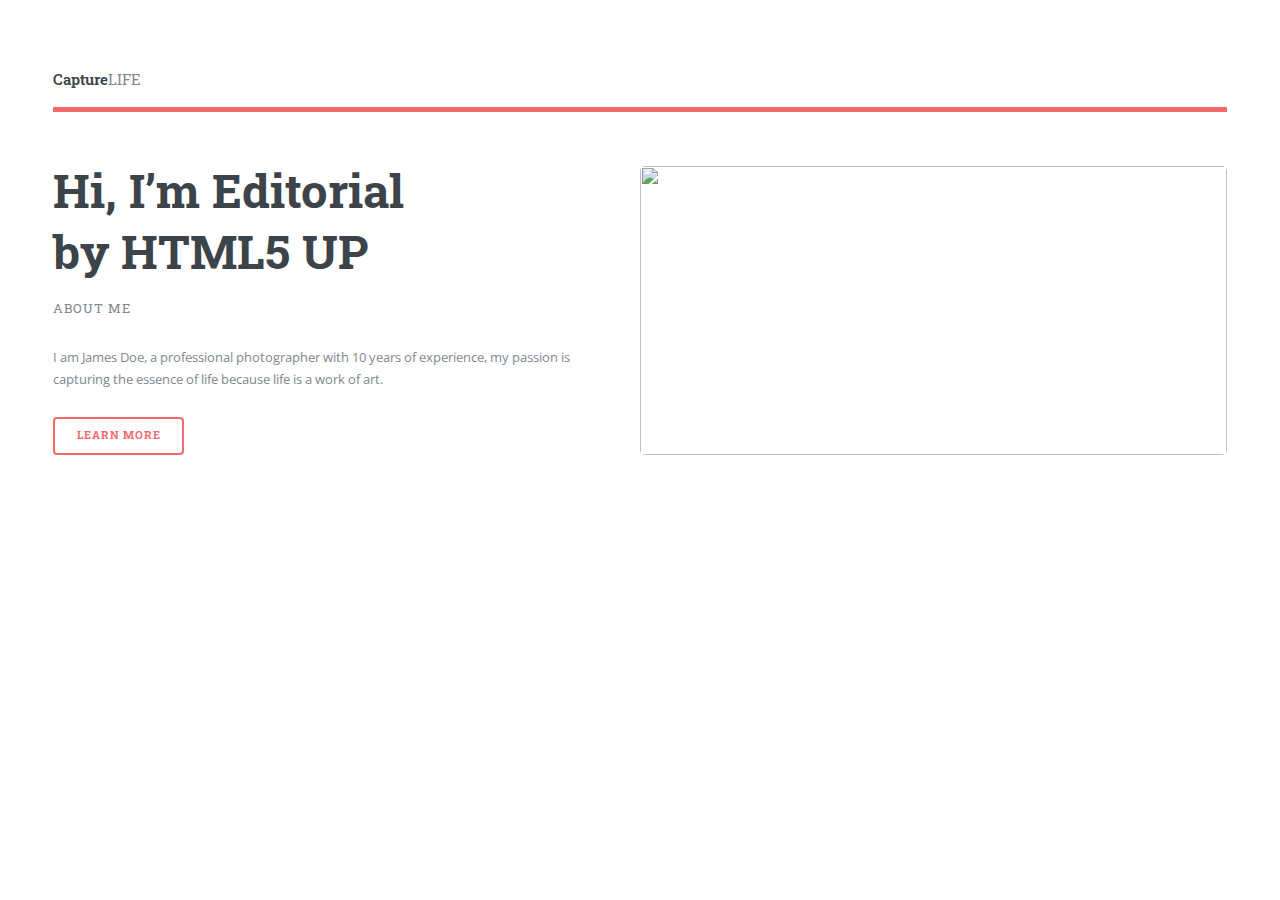
==== index.html @ e4da14d4 "Sitio web original" ====
<!DOCTYPE HTML>
<html>
	<head>
		<title>CaptureLIFE</title>
		<meta charset="utf-8" />
		<meta name="viewport" content="width=device-width, initial-scale=1, user-scalable=no" />
		<link rel="stylesheet" href="assets/css/main.css" />
	</head>
	<body class="is-preload">

		<!-- Wrapper -->
			<div id="wrapper">

				<!-- Main -->
					<div id="main">
						<div class="inner">

							<!-- Header -->
								<header id="header">
									<a href="index.html" class="logo"><strong>Capture</strong>LIFE</a>
									<ul class="icons">
										<li><a href="#" class="icon brands fa-twitter"><span class="label">Twitter</span></a></li>
										<li><a href="#" class="icon brands fa-facebook-f"><span class="label">Facebook</span></a></li>
										<li><a href="#" class="icon brands fa-snapchat-ghost"><span class="label">Snapchat</span></a></li>
										<li><a href="#" class="icon brands fa-instagram"><span class="label">Instagram</span></a></li>
										<li><a href="#" class="icon brands fa-medium-m"><span class="label">Medium</span></a></li>
									</ul>
								</header>

							<!-- Banner -->
								<section id="banner">
									<div class="content">
										<header>
											<h1>Hi, I’m Editorial<br />
											by HTML5 UP</h1>
											<p>About me</p>
										</header>
										<p>I am James Doe, a professional photographer with 10 years of experience, my passion is capturing the essence of life because life is a work of art.</p>
										<ul class="actions">
											<li><a href="#" class="button big">Learn More</a></li>
										</ul>
									</div>
									<span class="image object">
										<img src="images/pic10.jpg" alt="" />
									</span>
								</section>
						</div>
					</div>

				<!-- Sidebar -->
					<div id="sidebar">
						<div class="inner">

							<!-- widget-search -->

							<!-- /widget-search -->
								

							<!-- menu -->
							
							<!-- /menu -->	
								
							<!-- Section -->
								<section>
									<header class="major">
										<h2>Look more about my work</h2>
									</header>
									
									<!-- widget-minipost -->

							        <!-- /widget-minipost -->
							        
									<ul class="actions">
										<li><a href="#" class="button">More</a></li>
									</ul>
								</section>

							<!-- Section -->
								<section>
									<header class="major">
										<h2>Get in touch</h2>
									</header>
									<p>You can contact us through other means of communication</p>
									<ul class="contact">
										<li class="icon solid fa-envelope"><a href="#">information@capturelife.com</a></li>
										<li class="icon solid fa-phone">(000) 000-0000</li>
										<li class="icon solid fa-home">1234 Somewhere Road #8254<br />
										Nashville, TN 00000-0000</li>
									</ul>
								</section>

							<!-- Footer -->
								<footer id="footer">
									<p class="copyright">&copy; CaptureLIFE. All rights reserved. Demo Images: <a href="https://unsplash.com">Unsplash</a>. Design: <a href="https://html5up.net">HTML5 UP</a>.</p>
								</footer>

						</div>
					</div>

			</div>

		<!-- Scripts -->
			<script src="assets/js/jquery.min.js"></script>
			<script src="assets/js/browser.min.js"></script>
			<script src="assets/js/breakpoints.min.js"></script>
			<script src="assets/js/util.js"></script>
			<script src="assets/js/main.js"></script>

	</body>
</html>
---- assets/css/main.css ----
@import url(fontawesome-all.min.css);
@import url("https://fonts.googleapis.com/css?family=Open+Sans:400,600,400italic,600italic|Roboto+Slab:400,700");
/*
	Editorial by HTML5 UP
	html5up.net | @ajlkn
	Free for personal and commercial use under the CCA 3.0 license (html5up.net/license)
*/
html, body, div, span, applet, object,
iframe, h1, h2, h3, h4, h5, h6, p, blockquote,
pre, a, abbr, acronym, address, big, cite,
code, del, dfn, em, img, ins, kbd, q, s, samp,
small, strike, strong, sub, sup, tt, var, b,
u, i, center, dl, dt, dd, ol, ul, li, fieldset,
form, label, legend, table, caption, tbody,
tfoot, thead, tr, th, td, article, aside,
canvas, details, embed, figure, figcaption,
footer, header, hgroup, menu, nav, output, ruby,
section, summary, time, mark, audio, video {
  margin: 0;
  padding: 0;
  border: 0;
  font-size: 100%;
  font: inherit;
  vertical-align: baseline; }

article, aside, details, figcaption, figure,
footer, header, hgroup, menu, nav, section {
  display: block; }

body {
  line-height: 1; }

ol, ul {
  list-style: none; }

blockquote, q {
  quotes: none; }
  blockquote:before, blockquote:after, q:before, q:after {
    content: '';
    content: none; }

table {
  border-collapse: collapse;
  border-spacing: 0; }

body {
  -webkit-text-size-adjust: none; }

mark {
  background-color: transparent;
  color: inherit; }

input::-moz-focus-inner {
  border: 0;
  padding: 0; }

input, select, textarea {
  -moz-appearance: none;
  -webkit-appearance: none;
  -ms-appearance: none;
  appearance: none; }

/* Basic */
@-ms-viewport {
  width: device-width; }

body {
  -ms-overflow-style: scrollbar; }

@media screen and (max-width: 480px) {
  html, body {
    min-width: 320px; } }

html {
  box-sizing: border-box; }

*, *:before, *:after {
  box-sizing: inherit; }

body {
  background: #ffffff; }
  body.is-preload *, body.is-preload *:before, body.is-preload *:after, body.is-resizing *, body.is-resizing *:before, body.is-resizing *:after {
    -moz-animation: none !important;
    -webkit-animation: none !important;
    -ms-animation: none !important;
    animation: none !important;
    -moz-transition: none !important;
    -webkit-transition: none !important;
    -ms-transition: none !important;
    transition: none !important; }

/* Type */
body, input, select, textarea {
  color: #7f888f;
  font-family: "Open Sans", sans-serif;
  font-size: 13pt;
  font-weight: 400;
  line-height: 1.65; }
  @media screen and (max-width: 1680px) {
    body, input, select, textarea {
      font-size: 11pt; } }
  @media screen and (max-width: 1280px) {
    body, input, select, textarea {
      font-size: 10pt; } }
  @media screen and (max-width: 360px) {
    body, input, select, textarea {
      font-size: 9pt; } }

a {
  -moz-transition: color 0.2s ease-in-out, border-bottom-color 0.2s ease-in-out;
  -webkit-transition: color 0.2s ease-in-out, border-bottom-color 0.2s ease-in-out;
  -ms-transition: color 0.2s ease-in-out, border-bottom-color 0.2s ease-in-out;
  transition: color 0.2s ease-in-out, border-bottom-color 0.2s ease-in-out;
  border-bottom: dotted 1px;
  color: #f56a6a;
  text-decoration: none; }
  a:hover {
    border-bottom-color: #f56a6a;
    color: #f56a6a !important; }
    a:hover strong {
      color: inherit; }

strong, b {
  color: #3d4449;
  font-weight: 600; }

em, i {
  font-style: italic; }

p {
  margin: 0 0 2em 0; }

h1, h2, h3, h4, h5, h6 {
  color: #3d4449;
  font-family: "Roboto Slab", serif;
  font-weight: 700;
  line-height: 1.5;
  margin: 0 0 1em 0; }
  h1 a, h2 a, h3 a, h4 a, h5 a, h6 a {
    color: inherit;
    text-decoration: none;
    border-bottom: 0; }

h1 {
  font-size: 4em;
  margin: 0 0 0.5em 0;
  line-height: 1.3; }

h2 {
  font-size: 1.75em; }

h3 {
  font-size: 1.25em; }

h4 {
  font-size: 1.1em; }

h5 {
  font-size: 0.9em; }

h6 {
  font-size: 0.7em; }

@media screen and (max-width: 1680px) {
  h1 {
    font-size: 3.5em; } }

@media screen and (max-width: 980px) {
  h1 {
    font-size: 3.25em; } }

@media screen and (max-width: 736px) {
  h1 {
    font-size: 2em;
    line-height: 1.4; }
  h2 {
    font-size: 1.5em; } }

sub {
  font-size: 0.8em;
  position: relative;
  top: 0.5em; }

sup {
  font-size: 0.8em;
  position: relative;
  top: -0.5em; }

blockquote {
  border-left: solid 3px rgba(210, 215, 217, 0.75);
  font-style: italic;
  margin: 0 0 2em 0;
  padding: 0.5em 0 0.5em 2em; }

code {
  background: rgba(230, 235, 237, 0.25);
  border-radius: 0.375em;
  border: solid 1px rgba(210, 215, 217, 0.75);
  font-family: "Courier New", monospace;
  font-size: 0.9em;
  margin: 0 0.25em;
  padding: 0.25em 0.65em; }

pre {
  -webkit-overflow-scrolling: touch;
  font-family: "Courier New", monospace;
  font-size: 0.9em;
  margin: 0 0 2em 0; }
  pre code {
    display: block;
    line-height: 1.75;
    padding: 1em 1.5em;
    overflow-x: auto; }

hr {
  border: 0;
  border-bottom: solid 1px rgba(210, 215, 217, 0.75);
  margin: 2em 0; }
  hr.major {
    margin: 3em 0; }

.align-left {
  text-align: left; }

.align-center {
  text-align: center; }

.align-right {
  text-align: right; }

/* Row */
.row {
  display: flex;
  flex-wrap: wrap;
  box-sizing: border-box;
  align-items: stretch; }
  .row > * {
    box-sizing: border-box; }
  .row.gtr-uniform > * > :last-child {
    margin-bottom: 0; }
  .row.aln-left {
    justify-content: flex-start; }
  .row.aln-center {
    justify-content: center; }
  .row.aln-right {
    justify-content: flex-end; }
  .row.aln-top {
    align-items: flex-start; }
  .row.aln-middle {
    align-items: center; }
  .row.aln-bottom {
    align-items: flex-end; }
  .row > .imp {
    order: -1; }
  .row > .col-1 {
    width: 8.33333%; }
  .row > .off-1 {
    margin-left: 8.33333%; }
  .row > .col-2 {
    width: 16.66667%; }
  .row > .off-2 {
    margin-left: 16.66667%; }
  .row > .col-3 {
    width: 25%; }
  .row > .off-3 {
    margin-left: 25%; }
  .row > .col-4 {
    width: 33.33333%; }
  .row > .off-4 {
    margin-left: 33.33333%; }
  .row > .col-5 {
    width: 41.66667%; }
  .row > .off-5 {
    margin-left: 41.66667%; }
  .row > .col-6 {
    width: 50%; }
  .row > .off-6 {
    margin-left: 50%; }
  .row > .col-7 {
    width: 58.33333%; }
  .row > .off-7 {
    margin-left: 58.33333%; }
  .row > .col-8 {
    width: 66.66667%; }
  .row > .off-8 {
    margin-left: 66.66667%; }
  .row > .col-9 {
    width: 75%; }
  .row > .off-9 {
    margin-left: 75%; }
  .row > .col-10 {
    width: 83.33333%; }
  .row > .off-10 {
    margin-left: 83.33333%; }
  .row > .col-11 {
    width: 91.66667%; }
  .row > .off-11 {
    margin-left: 91.66667%; }
  .row > .col-12 {
    width: 100%; }
  .row > .off-12 {
    margin-left: 100%; }
  .row.gtr-0 {
    margin-top: 0;
    margin-left: 0em; }
    .row.gtr-0 > * {
      padding: 0 0 0 0em; }
    .row.gtr-0.gtr-uniform {
      margin-top: 0em; }
      .row.gtr-0.gtr-uniform > * {
        padding-top: 0em; }
  .row.gtr-25 {
    margin-top: 0;
    margin-left: -0.375em; }
    .row.gtr-25 > * {
      padding: 0 0 0 0.375em; }
    .row.gtr-25.gtr-uniform {
      margin-top: -0.375em; }
      .row.gtr-25.gtr-uniform > * {
        padding-top: 0.375em; }
  .row.gtr-50 {
    margin-top: 0;
    margin-left: -0.75em; }
    .row.gtr-50 > * {
      padding: 0 0 0 0.75em; }
    .row.gtr-50.gtr-uniform {
      margin-top: -0.75em; }
      .row.gtr-50.gtr-uniform > * {
        padding-top: 0.75em; }
  .row {
    margin-top: 0;
    margin-left: -1.5em; }
    .row > * {
      padding: 0 0 0 1.5em; }
    .row.gtr-uniform {
      margin-top: -1.5em; }
      .row.gtr-uniform > * {
        padding-top: 1.5em; }
  .row.gtr-150 {
    margin-top: 0;
    margin-left: -2.25em; }
    .row.gtr-150 > * {
      padding: 0 0 0 2.25em; }
    .row.gtr-150.gtr-uniform {
      margin-top: -2.25em; }
      .row.gtr-150.gtr-uniform > * {
        padding-top: 2.25em; }
  .row.gtr-200 {
    margin-top: 0;
    margin-left: -3em; }
    .row.gtr-200 > * {
      padding: 0 0 0 3em; }
    .row.gtr-200.gtr-uniform {
      margin-top: -3em; }
      .row.gtr-200.gtr-uniform > * {
        padding-top: 3em; }
  @media screen and (max-width: 1680px) {
    .row {
      display: flex;
      flex-wrap: wrap;
      box-sizing: border-box;
      align-items: stretch; }
      .row > * {
        box-sizing: border-box; }
      .row.gtr-uniform > * > :last-child {
        margin-bottom: 0; }
      .row.aln-left {
        justify-content: flex-start; }
      .row.aln-center {
        justify-content: center; }
      .row.aln-right {
        justify-content: flex-end; }
      .row.aln-top {
        align-items: flex-start; }
      .row.aln-middle {
        align-items: center; }
      .row.aln-bottom {
        align-items: flex-end; }
      .row > .imp-xlarge {
        order: -1; }
      .row > .col-1-xlarge {
        width: 8.33333%; }
      .row > .off-1-xlarge {
        margin-left: 8.33333%; }
      .row > .col-2-xlarge {
        width: 16.66667%; }
      .row > .off-2-xlarge {
        margin-left: 16.66667%; }
      .row > .col-3-xlarge {
        width: 25%; }
      .row > .off-3-xlarge {
        margin-left: 25%; }
      .row > .col-4-xlarge {
        width: 33.33333%; }
      .row > .off-4-xlarge {
        margin-left: 33.33333%; }
      .row > .col-5-xlarge {
        width: 41.66667%; }
      .row > .off-5-xlarge {
        margin-left: 41.66667%; }
      .row > .col-6-xlarge {
        width: 50%; }
      .row > .off-6-xlarge {
        margin-left: 50%; }
      .row > .col-7-xlarge {
        width: 58.33333%; }
      .row > .off-7-xlarge {
        margin-left: 58.33333%; }
      .row > .col-8-xlarge {
        width: 66.66667%; }
      .row > .off-8-xlarge {
        margin-left: 66.66667%; }
      .row > .col-9-xlarge {
        width: 75%; }
      .row > .off-9-xlarge {
        margin-left: 75%; }
      .row > .col-10-xlarge {
        width: 83.33333%; }
      .row > .off-10-xlarge {
        margin-left: 83.33333%; }
      .row > .col-11-xlarge {
        width: 91.66667%; }
      .row > .off-11-xlarge {
        margin-left: 91.66667%; }
      .row > .col-12-xlarge {
        width: 100%; }
      .row > .off-12-xlarge {
        margin-left: 100%; }
      .row.gtr-0 {
        margin-top: 0;
        margin-left: 0em; }
        .row.gtr-0 > * {
          padding: 0 0 0 0em; }
        .row.gtr-0.gtr-uniform {
          margin-top: 0em; }
          .row.gtr-0.gtr-uniform > * {
            padding-top: 0em; }
      .row.gtr-25 {
        margin-top: 0;
        margin-left: -0.375em; }
        .row.gtr-25 > * {
          padding: 0 0 0 0.375em; }
        .row.gtr-25.gtr-uniform {
          margin-top: -0.375em; }
          .row.gtr-25.gtr-uniform > * {
            padding-top: 0.375em; }
      .row.gtr-50 {
        margin-top: 0;
        margin-left: -0.75em; }
        .row.gtr-50 > * {
          padding: 0 0 0 0.75em; }
        .row.gtr-50.gtr-uniform {
          margin-top: -0.75em; }
          .row.gtr-50.gtr-uniform > * {
            padding-top: 0.75em; }
      .row {
        margin-top: 0;
        margin-left: -1.5em; }
        .row > * {
          padding: 0 0 0 1.5em; }
        .row.gtr-uniform {
          margin-top: -1.5em; }
          .row.gtr-uniform > * {
            padding-top: 1.5em; }
      .row.gtr-150 {
        margin-top: 0;
        margin-left: -2.25em; }
        .row.gtr-150 > * {
          padding: 0 0 0 2.25em; }
        .row.gtr-150.gtr-uniform {
          margin-top: -2.25em; }
          .row.gtr-150.gtr-uniform > * {
            padding-top: 2.25em; }
      .row.gtr-200 {
        margin-top: 0;
        margin-left: -3em; }
        .row.gtr-200 > * {
          padding: 0 0 0 3em; }
        .row.gtr-200.gtr-uniform {
          margin-top: -3em; }
          .row.gtr-200.gtr-uniform > * {
            padding-top: 3em; } }
  @media screen and (max-width: 1280px) {
    .row {
      display: flex;
      flex-wrap: wrap;
      box-sizing: border-box;
      align-items: stretch; }
      .row > * {
        box-sizing: border-box; }
      .row.gtr-uniform > * > :last-child {
        margin-bottom: 0; }
      .row.aln-left {
        justify-content: flex-start; }
      .row.aln-center {
        justify-content: center; }
      .row.aln-right {
        justify-content: flex-end; }
      .row.aln-top {
        align-items: flex-start; }
      .row.aln-middle {
        align-items: center; }
      .row.aln-bottom {
        align-items: flex-end; }
      .row > .imp-large {
        order: -1; }
      .row > .col-1-large {
        width: 8.33333%; }
      .row > .off-1-large {
        margin-left: 8.33333%; }
      .row > .col-2-large {
        width: 16.66667%; }
      .row > .off-2-large {
        margin-left: 16.66667%; }
      .row > .col-3-large {
        width: 25%; }
      .row > .off-3-large {
        margin-left: 25%; }
      .row > .col-4-large {
        width: 33.33333%; }
      .row > .off-4-large {
        margin-left: 33.33333%; }
      .row > .col-5-large {
        width: 41.66667%; }
      .row > .off-5-large {
        margin-left: 41.66667%; }
      .row > .col-6-large {
        width: 50%; }
      .row > .off-6-large {
        margin-left: 50%; }
      .row > .col-7-large {
        width: 58.33333%; }
      .row > .off-7-large {
        margin-left: 58.33333%; }
      .row > .col-8-large {
        width: 66.66667%; }
      .row > .off-8-large {
        margin-left: 66.66667%; }
      .row > .col-9-large {
        width: 75%; }
      .row > .off-9-large {
        margin-left: 75%; }
      .row > .col-10-large {
        width: 83.33333%; }
      .row > .off-10-large {
        margin-left: 83.33333%; }
      .row > .col-11-large {
        width: 91.66667%; }
      .row > .off-11-large {
        margin-left: 91.66667%; }
      .row > .col-12-large {
        width: 100%; }
      .row > .off-12-large {
        margin-left: 100%; }
      .row.gtr-0 {
        margin-top: 0;
        margin-left: 0em; }
        .row.gtr-0 > * {
          padding: 0 0 0 0em; }
        .row.gtr-0.gtr-uniform {
          margin-top: 0em; }
          .row.gtr-0.gtr-uniform > * {
            padding-top: 0em; }
      .row.gtr-25 {
        margin-top: 0;
        margin-left: -0.375em; }
        .row.gtr-25 > * {
          padding: 0 0 0 0.375em; }
        .row.gtr-25.gtr-uniform {
          margin-top: -0.375em; }
          .row.gtr-25.gtr-uniform > * {
            padding-top: 0.375em; }
      .row.gtr-50 {
        margin-top: 0;
        margin-left: -0.75em; }
        .row.gtr-50 > * {
          padding: 0 0 0 0.75em; }
        .row.gtr-50.gtr-uniform {
          margin-top: -0.75em; }
          .row.gtr-50.gtr-uniform > * {
            padding-top: 0.75em; }
      .row {
        margin-top: 0;
        margin-left: -1.5em; }
        .row > * {
          padding: 0 0 0 1.5em; }
        .row.gtr-uniform {
          margin-top: -1.5em; }
          .row.gtr-uniform > * {
            padding-top: 1.5em; }
      .row.gtr-150 {
        margin-top: 0;
        margin-left: -2.25em; }
        .row.gtr-150 > * {
          padding: 0 0 0 2.25em; }
        .row.gtr-150.gtr-uniform {
          margin-top: -2.25em; }
          .row.gtr-150.gtr-uniform > * {
            padding-top: 2.25em; }
      .row.gtr-200 {
        margin-top: 0;
        margin-left: -3em; }
        .row.gtr-200 > * {
          padding: 0 0 0 3em; }
        .row.gtr-200.gtr-uniform {
          margin-top: -3em; }
          .row.gtr-200.gtr-uniform > * {
            padding-top: 3em; } }
  @media screen and (max-width: 980px) {
    .row {
      display: flex;
      flex-wrap: wrap;
      box-sizing: border-box;
      align-items: stretch; }
      .row > * {
        box-sizing: border-box; }
      .row.gtr-uniform > * > :last-child {
        margin-bottom: 0; }
      .row.aln-left {
        justify-content: flex-start; }
      .row.aln-center {
        justify-content: center; }
      .row.aln-right {
        justify-content: flex-end; }
      .row.aln-top {
        align-items: flex-start; }
      .row.aln-middle {
        align-items: center; }
      .row.aln-bottom {
        align-items: flex-end; }
      .row > .imp-medium {
        order: -1; }
      .row > .col-1-medium {
        width: 8.33333%; }
      .row > .off-1-medium {
        margin-left: 8.33333%; }
      .row > .col-2-medium {
        width: 16.66667%; }
      .row > .off-2-medium {
        margin-left: 16.66667%; }
      .row > .col-3-medium {
        width: 25%; }
      .row > .off-3-medium {
        margin-left: 25%; }
      .row > .col-4-medium {
        width: 33.33333%; }
      .row > .off-4-medium {
        margin-left: 33.33333%; }
      .row > .col-5-medium {
        width: 41.66667%; }
      .row > .off-5-medium {
        margin-left: 41.66667%; }
      .row > .col-6-medium {
        width: 50%; }
      .row > .off-6-medium {
        margin-left: 50%; }
      .row > .col-7-medium {
        width: 58.33333%; }
      .row > .off-7-medium {
        margin-left: 58.33333%; }
      .row > .col-8-medium {
        width: 66.66667%; }
      .row > .off-8-medium {
        margin-left: 66.66667%; }
      .row > .col-9-medium {
        width: 75%; }
      .row > .off-9-medium {
        margin-left: 75%; }
      .row > .col-10-medium {
        width: 83.33333%; }
      .row > .off-10-medium {
        margin-left: 83.33333%; }
      .row > .col-11-medium {
        width: 91.66667%; }
      .row > .off-11-medium {
        margin-left: 91.66667%; }
      .row > .col-12-medium {
        width: 100%; }
      .row > .off-12-medium {
        margin-left: 100%; }
      .row.gtr-0 {
        margin-top: 0;
        margin-left: 0em; }
        .row.gtr-0 > * {
          padding: 0 0 0 0em; }
        .row.gtr-0.gtr-uniform {
          margin-top: 0em; }
          .row.gtr-0.gtr-uniform > * {
            padding-top: 0em; }
      .row.gtr-25 {
        margin-top: 0;
        margin-left: -0.375em; }
        .row.gtr-25 > * {
          padding: 0 0 0 0.375em; }
        .row.gtr-25.gtr-uniform {
          margin-top: -0.375em; }
          .row.gtr-25.gtr-uniform > * {
            padding-top: 0.375em; }
      .row.gtr-50 {
        margin-top: 0;
        margin-left: -0.75em; }
        .row.gtr-50 > * {
          padding: 0 0 0 0.75em; }
        .row.gtr-50.gtr-uniform {
          margin-top: -0.75em; }
          .row.gtr-50.gtr-uniform > * {
            padding-top: 0.75em; }
      .row {
        margin-top: 0;
        margin-left: -1.5em; }
        .row > * {
          padding: 0 0 0 1.5em; }
        .row.gtr-uniform {
          margin-top: -1.5em; }
          .row.gtr-uniform > * {
            padding-top: 1.5em; }
      .row.gtr-150 {
        margin-top: 0;
        margin-left: -2.25em; }
        .row.gtr-150 > * {
          padding: 0 0 0 2.25em; }
        .row.gtr-150.gtr-uniform {
          margin-top: -2.25em; }
          .row.gtr-150.gtr-uniform > * {
            padding-top: 2.25em; }
      .row.gtr-200 {
        margin-top: 0;
        margin-left: -3em; }
        .row.gtr-200 > * {
          padding: 0 0 0 3em; }
        .row.gtr-200.gtr-uniform {
          margin-top: -3em; }
          .row.gtr-200.gtr-uniform > * {
            padding-top: 3em; } }
  @media screen and (max-width: 736px) {
    .row {
      display: flex;
      flex-wrap: wrap;
      box-sizing: border-box;
      align-items: stretch; }
      .row > * {
        box-sizing: border-box; }
      .row.gtr-uniform > * > :last-child {
        margin-bottom: 0; }
      .row.aln-left {
        justify-content: flex-start; }
      .row.aln-center {
        justify-content: center; }
      .row.aln-right {
        justify-content: flex-end; }
      .row.aln-top {
        align-items: flex-start; }
      .row.aln-middle {
        align-items: center; }
      .row.aln-bottom {
        align-items: flex-end; }
      .row > .imp-small {
        order: -1; }
      .row > .col-1-small {
        width: 8.33333%; }
      .row > .off-1-small {
        margin-left: 8.33333%; }
      .row > .col-2-small {
        width: 16.66667%; }
      .row > .off-2-small {
        margin-left: 16.66667%; }
      .row > .col-3-small {
        width: 25%; }
      .row > .off-3-small {
        margin-left: 25%; }
      .row > .col-4-small {
        width: 33.33333%; }
      .row > .off-4-small {
        margin-left: 33.33333%; }
      .row > .col-5-small {
        width: 41.66667%; }
      .row > .off-5-small {
        margin-left: 41.66667%; }
      .row > .col-6-small {
        width: 50%; }
      .row > .off-6-small {
        margin-left: 50%; }
      .row > .col-7-small {
        width: 58.33333%; }
      .row > .off-7-small {
        margin-left: 58.33333%; }
      .row > .col-8-small {
        width: 66.66667%; }
      .row > .off-8-small {
        margin-left: 66.66667%; }
      .row > .col-9-small {
        width: 75%; }
      .row > .off-9-small {
        margin-left: 75%; }
      .row > .col-10-small {
        width: 83.33333%; }
      .row > .off-10-small {
        margin-left: 83.33333%; }
      .row > .col-11-small {
        width: 91.66667%; }
      .row > .off-11-small {
        margin-left: 91.66667%; }
      .row > .col-12-small {
        width: 100%; }
      .row > .off-12-small {
        margin-left: 100%; }
      .row.gtr-0 {
        margin-top: 0;
        margin-left: 0em; }
        .row.gtr-0 > * {
          padding: 0 0 0 0em; }
        .row.gtr-0.gtr-uniform {
          margin-top: 0em; }
          .row.gtr-0.gtr-uniform > * {
            padding-top: 0em; }
      .row.gtr-25 {
        margin-top: 0;
        margin-left: -0.375em; }
        .row.gtr-25 > * {
          padding: 0 0 0 0.375em; }
        .row.gtr-25.gtr-uniform {
          margin-top: -0.375em; }
          .row.gtr-25.gtr-uniform > * {
            padding-top: 0.375em; }
      .row.gtr-50 {
        margin-top: 0;
        margin-left: -0.75em; }
        .row.gtr-50 > * {
          padding: 0 0 0 0.75em; }
        .row.gtr-50.gtr-uniform {
          margin-top: -0.75em; }
          .row.gtr-50.gtr-uniform > * {
            padding-top: 0.75em; }
      .row {
        margin-top: 0;
        margin-left: -1.5em; }
        .row > * {
          padding: 0 0 0 1.5em; }
        .row.gtr-uniform {
          margin-top: -1.5em; }
          .row.gtr-uniform > * {
            padding-top: 1.5em; }
      .row.gtr-150 {
        margin-top: 0;
        margin-left: -2.25em; }
        .row.gtr-150 > * {
          padding: 0 0 0 2.25em; }
        .row.gtr-150.gtr-uniform {
          margin-top: -2.25em; }
          .row.gtr-150.gtr-uniform > * {
            padding-top: 2.25em; }
      .row.gtr-200 {
        margin-top: 0;
        margin-left: -3em; }
        .row.gtr-200 > * {
          padding: 0 0 0 3em; }
        .row.gtr-200.gtr-uniform {
          margin-top: -3em; }
          .row.gtr-200.gtr-uniform > * {
            padding-top: 3em; } }
  @media screen and (max-width: 480px) {
    .row {
      display: flex;
      flex-wrap: wrap;
      box-sizing: border-box;
      align-items: stretch; }
      .row > * {
        box-sizing: border-box; }
      .row.gtr-uniform > * > :last-child {
        margin-bottom: 0; }
      .row.aln-left {
        justify-content: flex-start; }
      .row.aln-center {
        justify-content: center; }
      .row.aln-right {
        justify-content: flex-end; }
      .row.aln-top {
        align-items: flex-start; }
      .row.aln-middle {
        align-items: center; }
      .row.aln-bottom {
        align-items: flex-end; }
      .row > .imp-xsmall {
        order: -1; }
      .row > .col-1-xsmall {
        width: 8.33333%; }
      .row > .off-1-xsmall {
        margin-left: 8.33333%; }
      .row > .col-2-xsmall {
        width: 16.66667%; }
      .row > .off-2-xsmall {
        margin-left: 16.66667%; }
      .row > .col-3-xsmall {
        width: 25%; }
      .row > .off-3-xsmall {
        margin-left: 25%; }
      .row > .col-4-xsmall {
        width: 33.33333%; }
      .row > .off-4-xsmall {
        margin-left: 33.33333%; }
      .row > .col-5-xsmall {
        width: 41.66667%; }
      .row > .off-5-xsmall {
        margin-left: 41.66667%; }
      .row > .col-6-xsmall {
        width: 50%; }
      .row > .off-6-xsmall {
        margin-left: 50%; }
      .row > .col-7-xsmall {
        width: 58.33333%; }
      .row > .off-7-xsmall {
        margin-left: 58.33333%; }
      .row > .col-8-xsmall {
        width: 66.66667%; }
      .row > .off-8-xsmall {
        margin-left: 66.66667%; }
      .row > .col-9-xsmall {
        width: 75%; }
      .row > .off-9-xsmall {
        margin-left: 75%; }
      .row > .col-10-xsmall {
        width: 83.33333%; }
      .row > .off-10-xsmall {
        margin-left: 83.33333%; }
      .row > .col-11-xsmall {
        width: 91.66667%; }
      .row > .off-11-xsmall {
        margin-left: 91.66667%; }
      .row > .col-12-xsmall {
        width: 100%; }
      .row > .off-12-xsmall {
        margin-left: 100%; }
      .row.gtr-0 {
        margin-top: 0;
        margin-left: 0em; }
        .row.gtr-0 > * {
          padding: 0 0 0 0em; }
        .row.gtr-0.gtr-uniform {
          margin-top: 0em; }
          .row.gtr-0.gtr-uniform > * {
            padding-top: 0em; }
      .row.gtr-25 {
        margin-top: 0;
        margin-left: -0.375em; }
        .row.gtr-25 > * {
          padding: 0 0 0 0.375em; }
        .row.gtr-25.gtr-uniform {
          margin-top: -0.375em; }
          .row.gtr-25.gtr-uniform > * {
            padding-top: 0.375em; }
      .row.gtr-50 {
        margin-top: 0;
        margin-left: -0.75em; }
        .row.gtr-50 > * {
          padding: 0 0 0 0.75em; }
        .row.gtr-50.gtr-uniform {
          margin-top: -0.75em; }
          .row.gtr-50.gtr-uniform > * {
            padding-top: 0.75em; }
      .row {
        margin-top: 0;
        margin-left: -1.5em; }
        .row > * {
          padding: 0 0 0 1.5em; }
        .row.gtr-uniform {
          margin-top: -1.5em; }
          .row.gtr-uniform > * {
            padding-top: 1.5em; }
      .row.gtr-150 {
        margin-top: 0;
        margin-left: -2.25em; }
        .row.gtr-150 > * {
          padding: 0 0 0 2.25em; }
        .row.gtr-150.gtr-uniform {
          margin-top: -2.25em; }
          .row.gtr-150.gtr-uniform > * {
            padding-top: 2.25em; }
      .row.gtr-200 {
        margin-top: 0;
        margin-left: -3em; }
        .row.gtr-200 > * {
          padding: 0 0 0 3em; }
        .row.gtr-200.gtr-uniform {
          margin-top: -3em; }
          .row.gtr-200.gtr-uniform > * {
            padding-top: 3em; } }

/* Section/Article */
section.special, article.special {
  text-align: center; }

header p {
  font-family: "Roboto Slab", serif;
  font-size: 1em;
  font-weight: 400;
  letter-spacing: 0.075em;
  margin-top: -0.5em;
  text-transform: uppercase; }

header.major > :last-child {
  border-bottom: solid 3px #f56a6a;
  display: inline-block;
  margin: 0 0 2em 0;
  padding: 0 0.75em 0.5em 0; }

header.main > :last-child {
  margin: 0 0 1em 0; }

/* Form */
form {
  margin: 0 0 2em 0; }

label {
  color: #3d4449;
  display: block;
  font-size: 0.9em;
  font-weight: 600;
  margin: 0 0 1em 0; }

input[type="text"],
input[type="password"],
input[type="email"],
input[type="tel"],
input[type="search"],
input[type="url"],
select,
textarea {
  -moz-appearance: none;
  -webkit-appearance: none;
  -ms-appearance: none;
  appearance: none;
  background: #ffffff;
  border-radius: 0.375em;
  border: none;
  border: solid 1px rgba(210, 215, 217, 0.75);
  color: inherit;
  display: block;
  outline: 0;
  padding: 0 1em;
  text-decoration: none;
  width: 100%; }
  input[type="text"]:invalid,
  input[type="password"]:invalid,
  input[type="email"]:invalid,
  input[type="tel"]:invalid,
  input[type="search"]:invalid,
  input[type="url"]:invalid,
  select:invalid,
  textarea:invalid {
    box-shadow: none; }
  input[type="text"]:focus,
  input[type="password"]:focus,
  input[type="email"]:focus,
  input[type="tel"]:focus,
  input[type="search"]:focus,
  input[type="url"]:focus,
  select:focus,
  textarea:focus {
    border-color: #f56a6a;
    box-shadow: 0 0 0 1px #f56a6a; }

select {
  background-image: url("data:image/svg+xml;charset=utf8,%3Csvg xmlns='http://www.w3.org/2000/svg' width='40' height='40' preserveAspectRatio='none' viewBox='0 0 40 40'%3E%3Cpath d='M9.4,12.3l10.4,10.4l10.4-10.4c0.2-0.2,0.5-0.4,0.9-0.4c0.3,0,0.6,0.1,0.9,0.4l3.3,3.3c0.2,0.2,0.4,0.5,0.4,0.9 c0,0.4-0.1,0.6-0.4,0.9L20.7,31.9c-0.2,0.2-0.5,0.4-0.9,0.4c-0.3,0-0.6-0.1-0.9-0.4L4.3,17.3c-0.2-0.2-0.4-0.5-0.4-0.9 c0-0.4,0.1-0.6,0.4-0.9l3.3-3.3c0.2-0.2,0.5-0.4,0.9-0.4S9.1,12.1,9.4,12.3z' fill='rgba(210, 215, 217, 0.75)' /%3E%3C/svg%3E");
  background-size: 1.25em;
  background-repeat: no-repeat;
  background-position: calc(100% - 1em) center;
  height: 2.75em;
  padding-right: 2.75em;
  text-overflow: ellipsis; }
  select option {
    color: #3d4449;
    background: #ffffff; }
  select:focus::-ms-value {
    background-color: transparent; }
  select::-ms-expand {
    display: none; }

input[type="text"],
input[type="password"],
input[type="email"],
input[type="tel"],
input[type="search"],
input[type="url"],
select {
  height: 2.75em; }

textarea {
  padding: 0.75em 1em; }

input[type="checkbox"],
input[type="radio"] {
  -moz-appearance: none;
  -webkit-appearance: none;
  -ms-appearance: none;
  appearance: none;
  display: block;
  float: left;
  margin-right: -2em;
  opacity: 0;
  width: 1em;
  z-index: -1; }
  input[type="checkbox"] + label,
  input[type="radio"] + label {
    text-decoration: none;
    color: #7f888f;
    cursor: pointer;
    display: inline-block;
    font-size: 1em;
    font-weight: 400;
    padding-left: 2.4em;
    padding-right: 0.75em;
    position: relative; }
    input[type="checkbox"] + label:before,
    input[type="radio"] + label:before {
      -moz-osx-font-smoothing: grayscale;
      -webkit-font-smoothing: antialiased;
      display: inline-block;
      font-style: normal;
      font-variant: normal;
      text-rendering: auto;
      line-height: 1;
      text-transform: none !important;
      font-family: 'Font Awesome 5 Free';
      font-weight: 900; }
    input[type="checkbox"] + label:before,
    input[type="radio"] + label:before {
      background: #ffffff;
      border-radius: 0.375em;
      border: solid 1px rgba(210, 215, 217, 0.75);
      content: '';
      display: inline-block;
      font-size: 0.8em;
      height: 2.0625em;
      left: 0;
      line-height: 2.0625em;
      position: absolute;
      text-align: center;
      top: 0;
      width: 2.0625em; }
  input[type="checkbox"]:checked + label:before,
  input[type="radio"]:checked + label:before {
    background: #3d4449;
    border-color: #3d4449;
    color: #ffffff;
    content: '\f00c'; }
  input[type="checkbox"]:focus + label:before,
  input[type="radio"]:focus + label:before {
    border-color: #f56a6a;
    box-shadow: 0 0 0 1px #f56a6a; }

input[type="checkbox"] + label:before {
  border-radius: 0.375em; }

input[type="radio"] + label:before {
  border-radius: 100%; }

::-webkit-input-placeholder {
  color: #9fa3a6 !important;
  opacity: 1.0; }

:-moz-placeholder {
  color: #9fa3a6 !important;
  opacity: 1.0; }

::-moz-placeholder {
  color: #9fa3a6 !important;
  opacity: 1.0; }

:-ms-input-placeholder {
  color: #9fa3a6 !important;
  opacity: 1.0; }

/* Box */
.box {
  border-radius: 0.375em;
  border: solid 1px rgba(210, 215, 217, 0.75);
  margin-bottom: 2em;
  padding: 1.5em; }
  .box > :last-child,
  .box > :last-child > :last-child,
  .box > :last-child > :last-child > :last-child {
    margin-bottom: 0; }
  .box.alt {
    border: 0;
    border-radius: 0;
    padding: 0; }

/* Icon */
.icon {
  text-decoration: none;
  border-bottom: none;
  position: relative; }
  .icon:before {
    -moz-osx-font-smoothing: grayscale;
    -webkit-font-smoothing: antialiased;
    display: inline-block;
    font-style: normal;
    font-variant: normal;
    text-rendering: auto;
    line-height: 1;
    text-transform: none !important;
    font-family: 'Font Awesome 5 Free';
    font-weight: 400; }
  .icon > .label {
    display: none; }
  .icon:before {
    line-height: inherit; }
  .icon.solid:before {
    font-weight: 900; }
  .icon.brands:before {
    font-family: 'Font Awesome 5 Brands'; }

/* Image */
.image {
  border-radius: 0.375em;
  border: 0;
  display: inline-block;
  position: relative; }
  .image img {
    border-radius: 0.375em;
    display: block; }
  .image.left, .image.right {
    max-width: 40%; }
    .image.left img, .image.right img {
      width: 100%; }
  .image.left {
    float: left;
    padding: 0 1.5em 1em 0;
    top: 0.25em; }
  .image.right {
    float: right;
    padding: 0 0 1em 1.5em;
    top: 0.25em; }
  .image.fit {
    display: block;
    margin: 0 0 2em 0;
    width: 100%; }
    .image.fit img {
      width: 100%; }
  .image.main {
    display: block;
    margin: 0 0 3em 0;
    width: 100%; }
    .image.main img {
      width: 100%; }

a.image {
  overflow: hidden; }
  a.image img {
    -moz-transition: -moz-transform 0.2s ease;
    -webkit-transition: -webkit-transform 0.2s ease;
    -ms-transition: -ms-transform 0.2s ease;
    transition: transform 0.2s ease; }
  a.image:hover img {
    -moz-transform: scale(1.075);
    -webkit-transform: scale(1.075);
    -ms-transform: scale(1.075);
    transform: scale(1.075); }

/* List */
ol {
  list-style: decimal;
  margin: 0 0 2em 0;
  padding-left: 1.25em; }
  ol li {
    padding-left: 0.25em; }

ul {
  list-style: disc;
  margin: 0 0 2em 0;
  padding-left: 1em; }
  ul li {
    padding-left: 0.5em; }
  ul.alt {
    list-style: none;
    padding-left: 0; }
    ul.alt li {
      border-top: solid 1px rgba(210, 215, 217, 0.75);
      padding: 0.5em 0; }
      ul.alt li:first-child {
        border-top: 0;
        padding-top: 0; }

dl {
  margin: 0 0 2em 0; }
  dl dt {
    display: block;
    font-weight: 600;
    margin: 0 0 1em 0; }
  dl dd {
    margin-left: 2em; }

/* Actions */
ul.actions {
  display: -moz-flex;
  display: -webkit-flex;
  display: -ms-flex;
  display: flex;
  cursor: default;
  list-style: none;
  margin-left: -1em;
  padding-left: 0; }
  ul.actions li {
    padding: 0 0 0 1em;
    vertical-align: middle; }
  ul.actions.special {
    -moz-justify-content: center;
    -webkit-justify-content: center;
    -ms-justify-content: center;
    justify-content: center;
    width: 100%;
    margin-left: 0; }
    ul.actions.special li:first-child {
      padding-left: 0; }
  ul.actions.stacked {
    -moz-flex-direction: column;
    -webkit-flex-direction: column;
    -ms-flex-direction: column;
    flex-direction: column;
    margin-left: 0; }
    ul.actions.stacked li {
      padding: 1.3em 0 0 0; }
      ul.actions.stacked li:first-child {
        padding-top: 0; }
  ul.actions.fit {
    width: calc(100% + 1em); }
    ul.actions.fit li {
      -moz-flex-grow: 1;
      -webkit-flex-grow: 1;
      -ms-flex-grow: 1;
      flex-grow: 1;
      -moz-flex-shrink: 1;
      -webkit-flex-shrink: 1;
      -ms-flex-shrink: 1;
      flex-shrink: 1;
      width: 100%; }
      ul.actions.fit li > * {
        width: 100%; }
    ul.actions.fit.stacked {
      width: 100%; }

/* Icons */
ul.icons {
  cursor: default;
  list-style: none;
  padding-left: 0; }
  ul.icons li {
    display: inline-block;
    padding: 0 1em 0 0; }
    ul.icons li:last-child {
      padding-right: 0; }
    ul.icons li .icon {
      color: inherit; }
      ul.icons li .icon:before {
        font-size: 1.25em; }

/* Contact */
ul.contact {
  list-style: none;
  padding: 0; }
  ul.contact li {
    text-decoration: none;
    border-top: solid 1px rgba(210, 215, 217, 0.75);
    margin: 1.5em 0 0 0;
    padding: 1.5em 0 0 3em;
    position: relative; }
    ul.contact li:before {
      -moz-osx-font-smoothing: grayscale;
      -webkit-font-smoothing: antialiased;
      display: inline-block;
      font-style: normal;
      font-variant: normal;
      text-rendering: auto;
      line-height: 1;
      text-transform: none !important;
      font-family: 'Font Awesome 5 Free';
      font-weight: 400; }
    ul.contact li:before {
      color: #f56a6a;
      display: inline-block;
      font-size: 1.5em;
      height: 1.125em;
      left: 0;
      line-height: 1.125em;
      position: absolute;
      text-align: center;
      top: 1em;
      width: 1.5em; }
    ul.contact li:first-child {
      border-top: 0;
      margin-top: 0;
      padding-top: 0; }
      ul.contact li:first-child:before {
        top: 0; }
    ul.contact li a {
      color: inherit; }

/* Pagination */
ul.pagination {
  cursor: default;
  list-style: none;
  padding-left: 0; }
  ul.pagination li {
    display: inline-block;
    padding-left: 0;
    vertical-align: middle; }
    ul.pagination li > .page {
      -moz-transition: background-color 0.2s ease-in-out, color 0.2s ease-in-out;
      -webkit-transition: background-color 0.2s ease-in-out, color 0.2s ease-in-out;
      -ms-transition: background-color 0.2s ease-in-out, color 0.2s ease-in-out;
      transition: background-color 0.2s ease-in-out, color 0.2s ease-in-out;
      border-bottom: 0;
      border-radius: 0.375em;
      display: inline-block;
      font-size: 0.8em;
      font-weight: 600;
      height: 2em;
      line-height: 2em;
      margin: 0 0.125em;
      min-width: 2em;
      padding: 0 0.5em;
      text-align: center; }
      ul.pagination li > .page.active {
        background-color: #f56a6a;
        color: #ffffff !important; }
        ul.pagination li > .page.active:hover {
          background-color: #f67878; }
        ul.pagination li > .page.active:active {
          background-color: #f45c5c; }
    ul.pagination li:first-child {
      padding-right: 0.75em; }
    ul.pagination li:last-child {
      padding-left: 0.75em; }
  @media screen and (max-width: 480px) {
    ul.pagination li:nth-child(n+2):nth-last-child(n+2) {
      display: none; }
    ul.pagination li:first-child {
      padding-right: 0; } }

/* Table */
.table-wrapper {
  -webkit-overflow-scrolling: touch;
  overflow-x: auto; }

table {
  margin: 0 0 2em 0;
  width: 100%; }
  table tbody tr {
    border: solid 1px rgba(210, 215, 217, 0.75);
    border-left: 0;
    border-right: 0; }
    table tbody tr:nth-child(2n + 1) {
      background-color: rgba(230, 235, 237, 0.25); }
  table td {
    padding: 0.75em 0.75em; }
  table th {
    color: #3d4449;
    font-size: 0.9em;
    font-weight: 600;
    padding: 0 0.75em 0.75em 0.75em;
    text-align: left; }
  table thead {
    border-bottom: solid 2px rgba(210, 215, 217, 0.75); }
  table tfoot {
    border-top: solid 2px rgba(210, 215, 217, 0.75); }
  table.alt {
    border-collapse: separate; }
    table.alt tbody tr td {
      border: solid 1px rgba(210, 215, 217, 0.75);
      border-left-width: 0;
      border-top-width: 0; }
      table.alt tbody tr td:first-child {
        border-left-width: 1px; }
    table.alt tbody tr:first-child td {
      border-top-width: 1px; }
    table.alt thead {
      border-bottom: 0; }
    table.alt tfoot {
      border-top: 0; }

/* Button */
input[type="submit"],
input[type="reset"],
input[type="button"],
button,
.button {
  -moz-appearance: none;
  -webkit-appearance: none;
  -ms-appearance: none;
  appearance: none;
  -moz-transition: background-color 0.2s ease-in-out, color 0.2s ease-in-out;
  -webkit-transition: background-color 0.2s ease-in-out, color 0.2s ease-in-out;
  -ms-transition: background-color 0.2s ease-in-out, color 0.2s ease-in-out;
  transition: background-color 0.2s ease-in-out, color 0.2s ease-in-out;
  background-color: transparent;
  border-radius: 0.375em;
  border: 0;
  box-shadow: inset 0 0 0 2px #f56a6a;
  color: #f56a6a !important;
  cursor: pointer;
  display: inline-block;
  font-family: "Roboto Slab", serif;
  font-size: 0.8em;
  font-weight: 700;
  height: 3.5em;
  letter-spacing: 0.075em;
  line-height: 3.5em;
  padding: 0 2.25em;
  text-align: center;
  text-decoration: none;
  text-transform: uppercase;
  white-space: nowrap; }
  input[type="submit"]:hover,
  input[type="reset"]:hover,
  input[type="button"]:hover,
  button:hover,
  .button:hover {
    background-color: rgba(245, 106, 106, 0.05); }
  input[type="submit"]:active,
  input[type="reset"]:active,
  input[type="button"]:active,
  button:active,
  .button:active {
    background-color: rgba(245, 106, 106, 0.15); }
  input[type="submit"].icon:before,
  input[type="reset"].icon:before,
  input[type="button"].icon:before,
  button.icon:before,
  .button.icon:before {
    margin-right: 0.5em; }
  input[type="submit"].fit,
  input[type="reset"].fit,
  input[type="button"].fit,
  button.fit,
  .button.fit {
    width: 100%; }
  input[type="submit"].small,
  input[type="reset"].small,
  input[type="button"].small,
  button.small,
  .button.small {
    font-size: 0.6em; }
  input[type="submit"].large,
  input[type="reset"].large,
  input[type="button"].large,
  button.large,
  .button.large {
    font-size: 1em;
    height: 3.65em;
    line-height: 3.65em; }
  input[type="submit"].primary,
  input[type="reset"].primary,
  input[type="button"].primary,
  button.primary,
  .button.primary {
    background-color: #df2b2b;
    box-shadow: none;
    color: #ffffff !important; }
    input[type="submit"].primary:hover,
    input[type="reset"].primary:hover,
    input[type="button"].primary:hover,
    button.primary:hover,
    .button.primary:hover {
      background-color: #f67878; }
    input[type="submit"].primary:active,
    input[type="reset"].primary:active,
    input[type="button"].primary:active,
    button.primary:active,
    .button.primary:active {
      background-color: #f45c5c; }
  input[type="submit"].disabled, input[type="submit"]:disabled,
  input[type="reset"].disabled,
  input[type="reset"]:disabled,
  input[type="button"].disabled,
  input[type="button"]:disabled,
  button.disabled,
  button:disabled,
  .button.disabled,
  .button:disabled {
    pointer-events: none;
    opacity: 0.25; }

/* Mini Posts */
.mini-posts article {
  border-top: solid 1px rgba(210, 215, 217, 0.75);
  margin-top: 2em;
  padding-top: 2em; }
  .mini-posts article .image {
    display: block;
    margin: 0 0 1.5em 0; }
    .mini-posts article .image img {
      display: block;
      width: 100%; }
  .mini-posts article:first-child {
    border-top: 0;
    margin-top: 0;
    padding-top: 0; }

/* Features */
.features {
  display: -moz-flex;
  display: -webkit-flex;
  display: -ms-flex;
  display: flex;
  -moz-flex-wrap: wrap;
  -webkit-flex-wrap: wrap;
  -ms-flex-wrap: wrap;
  flex-wrap: wrap;
  margin: 0 0 2em -3em;
  width: calc(100% + 3em); }
  .features article {
    -moz-align-items: center;
    -webkit-align-items: center;
    -ms-align-items: center;
    align-items: center;
    display: -moz-flex;
    display: -webkit-flex;
    display: -ms-flex;
    display: flex;
    margin: 0 0 3em 3em;
    position: relative;
    width: calc(50% - 3em); }
    .features article:nth-child(2n - 1) {
      margin-right: 1.5em; }
    .features article:nth-child(2n) {
      margin-left: 1.5em; }
    .features article:nth-last-child(1), .features article:nth-last-child(2) {
      margin-bottom: 0; }
    .features article .icon {
      -moz-flex-grow: 0;
      -webkit-flex-grow: 0;
      -ms-flex-grow: 0;
      flex-grow: 0;
      -moz-flex-shrink: 0;
      -webkit-flex-shrink: 0;
      -ms-flex-shrink: 0;
      flex-shrink: 0;
      display: block;
      height: 10em;
      line-height: 10em;
      margin: 0 2em 0 0;
      text-align: center;
      width: 10em; }
      .features article .icon:before {
        color: #f56a6a;
        font-size: 2.75rem;
        position: relative;
        top: 0.05em; }
      .features article .icon:after {
        -moz-transform: rotate(45deg);
        -webkit-transform: rotate(45deg);
        -ms-transform: rotate(45deg);
        transform: rotate(45deg);
        border-radius: 0.25rem;
        border: solid 2px rgba(210, 215, 217, 0.75);
        content: '';
        display: block;
        height: 7em;
        left: 50%;
        margin: -3.5em 0 0 -3.5em;
        position: absolute;
        top: 50%;
        width: 7em; }
    .features article .content {
      -moz-flex-grow: 1;
      -webkit-flex-grow: 1;
      -ms-flex-grow: 1;
      flex-grow: 1;
      -moz-flex-shrink: 1;
      -webkit-flex-shrink: 1;
      -ms-flex-shrink: 1;
      flex-shrink: 1;
      width: 100%; }
      .features article .content > :last-child {
        margin-bottom: 0; }
  @media screen and (max-width: 980px) {
    .features {
      margin: 0 0 2em 0;
      width: 100%; }
      .features article {
        margin: 0 0 3em 0;
        width: 100%; }
        .features article:nth-child(2n - 1) {
          margin-right: 0; }
        .features article:nth-child(2n) {
          margin-left: 0; }
        .features article:nth-last-child(1), .features article:nth-last-child(2) {
          margin-bottom: 3em; }
        .features article:last-child {
          margin-bottom: 0; }
        .features article .icon {
          height: 8em;
          line-height: 8em;
          width: 8em; }
          .features article .icon:before {
            font-size: 2.25rem; }
          .features article .icon:after {
            height: 6em;
            margin: -3em 0 0 -3em;
            width: 6em; } }
  @media screen and (max-width: 480px) {
    .features article {
      -moz-flex-direction: column;
      -webkit-flex-direction: column;
      -ms-flex-direction: column;
      flex-direction: column;
      -moz-align-items: -moz-flex-start;
      -webkit-align-items: -webkit-flex-start;
      -ms-align-items: -ms-flex-start;
      align-items: flex-start; }
      .features article .icon {
        height: 6em;
        line-height: 6em;
        margin: 0 0 1.5em 0;
        width: 6em; }
        .features article .icon:before {
          font-size: 1.5rem; }
        .features article .icon:after {
          height: 4em;
          margin: -2em 0 0 -2em;
          width: 4em; } }
  @media screen and (max-width: 480px) {
    .features article .icon:before {
      font-size: 1.25rem; } }

/* Posts */
.posts {
  display: -moz-flex;
  display: -webkit-flex;
  display: -ms-flex;
  display: flex;
  -moz-flex-wrap: wrap;
  -webkit-flex-wrap: wrap;
  -ms-flex-wrap: wrap;
  flex-wrap: wrap;
  margin: 0 0 2em -6em;
  width: calc(100% + 6em); }
  .posts article {
    -moz-flex-grow: 0;
    -webkit-flex-grow: 0;
    -ms-flex-grow: 0;
    flex-grow: 0;
    -moz-flex-shrink: 1;
    -webkit-flex-shrink: 1;
    -ms-flex-shrink: 1;
    flex-shrink: 1;
    margin: 0 0 6em 6em;
    position: relative;
    width: calc(33.33333% - 6em); }
    .posts article:before {
      background: rgba(210, 215, 217, 0.75);
      content: '';
      display: block;
      height: calc(100% + 6em);
      left: -3em;
      position: absolute;
      top: 0;
      width: 1px; }
    .posts article:after {
      background: rgba(210, 215, 217, 0.75);
      bottom: -3em;
      content: '';
      display: block;
      height: 1px;
      position: absolute;
      right: 0;
      width: calc(100% + 6em); }
    .posts article > :last-child {
      margin-bottom: 0; }
    .posts article .image {
      display: block;
      margin: 0 0 2em 0; }
      .posts article .image img {
        display: block;
        width: 100%; }
  @media screen and (min-width: 1681px) {
    .posts article:nth-child(3n + 1):before {
      display: none; }
    .posts article:nth-child(3n + 1):after {
      width: 100%; }
    .posts article:nth-last-child(1), .posts article:nth-last-child(2), .posts article:nth-last-child(3) {
      margin-bottom: 0; }
      .posts article:nth-last-child(1):before, .posts article:nth-last-child(2):before, .posts article:nth-last-child(3):before {
        height: 100%; }
      .posts article:nth-last-child(1):after, .posts article:nth-last-child(2):after, .posts article:nth-last-child(3):after {
        display: none; } }
  @media screen and (max-width: 1680px) {
    .posts article {
      width: calc(50% - 6em); }
      .posts article:nth-last-child(3) {
        margin-bottom: 6em; } }
  @media screen and (min-width: 481px) and (max-width: 1680px) {
    .posts article:nth-child(2n + 1):before {
      display: none; }
    .posts article:nth-child(2n + 1):after {
      width: 100%; }
    .posts article:nth-last-child(1), .posts article:nth-last-child(2) {
      margin-bottom: 0; }
      .posts article:nth-last-child(1):before, .posts article:nth-last-child(2):before {
        height: 100%; }
      .posts article:nth-last-child(1):after, .posts article:nth-last-child(2):after {
        display: none; } }
  @media screen and (max-width: 736px) {
    .posts {
      margin: 0 0 2em -4.5em;
      width: calc(100% + 4.5em); }
      .posts article {
        margin: 0 0 4.5em 4.5em;
        width: calc(50% - 4.5em); }
        .posts article:before {
          height: calc(100% + 4.5em);
          left: -2.25em; }
        .posts article:after {
          bottom: -2.25em;
          width: calc(100% + 4.5em); }
        .posts article:nth-last-child(3) {
          margin-bottom: 4.5em; } }
  @media screen and (max-width: 480px) {
    .posts {
      margin: 0 0 2em 0;
      width: 100%; }
      .posts article {
        margin: 0 0 4.5em 0;
        width: 100%; }
        .posts article:before {
          display: none; }
        .posts article:after {
          width: 100%; }
        .posts article:last-child {
          margin-bottom: 0; }
          .posts article:last-child:after {
            display: none; } }

/* Wrapper */
#wrapper {
  display: -moz-flex;
  display: -webkit-flex;
  display: -ms-flex;
  display: flex;
  -moz-flex-direction: row-reverse;
  -webkit-flex-direction: row-reverse;
  -ms-flex-direction: row-reverse;
  flex-direction: row-reverse;
  min-height: 100vh; }

/* Main */
#main {
  -moz-flex-grow: 1;
  -webkit-flex-grow: 1;
  -ms-flex-grow: 1;
  flex-grow: 1;
  -moz-flex-shrink: 1;
  -webkit-flex-shrink: 1;
  -ms-flex-shrink: 1;
  flex-shrink: 1;
  width: 100%; }
  #main > .inner {
    padding: 0 6em 0.1em 6em ;
    margin: 0 auto;
    max-width: 110em; }
    #main > .inner > section {
      padding: 6em 0 4em 0 ;
      border-top: solid 2px rgba(210, 215, 217, 0.75); }
      #main > .inner > section:first-of-type {
        border-top: 0 !important; }
  @media screen and (max-width: 1680px) {
    #main > .inner {
      padding: 0 5em 0.1em 5em ; }
      #main > .inner > section {
        padding: 5em 0 3em 0 ; } }
  @media screen and (max-width: 1280px) {
    #main > .inner {
      padding: 0 4em 0.1em 4em ; }
      #main > .inner > section {
        padding: 4em 0 2em 0 ; } }
  @media screen and (max-width: 736px) {
    #main > .inner {
      padding: 0 2em 0.1em 2em ; }
      #main > .inner > section {
        padding: 3em 0 1em 0 ; } }

/* Sidebar */
#search form {
  text-decoration: none;
  position: relative; }
  #search form:before {
    -moz-osx-font-smoothing: grayscale;
    -webkit-font-smoothing: antialiased;
    display: inline-block;
    font-style: normal;
    font-variant: normal;
    text-rendering: auto;
    line-height: 1;
    text-transform: none !important;
    font-family: 'Font Awesome 5 Free';
    font-weight: 900; }
  #search form:before {
    -moz-transform: scaleX(-1);
    -webkit-transform: scaleX(-1);
    -ms-transform: scaleX(-1);
    transform: scaleX(-1);
    color: #7f888f;
    content: '\f002';
    cursor: default;
    display: block;
    font-size: 1.5em;
    height: 2em;
    line-height: 2em;
    opacity: 0.325;
    position: absolute;
    right: 0;
    text-align: center;
    top: 0;
    width: 2em; }
  #search form input[type="text"] {
    padding-right: 2.75em; }

#sidebar {
  -moz-flex-grow: 0;
  -webkit-flex-grow: 0;
  -ms-flex-grow: 0;
  flex-grow: 0;
  -moz-flex-shrink: 0;
  -webkit-flex-shrink: 0;
  -ms-flex-shrink: 0;
  flex-shrink: 0;
  -moz-transition: margin-left 0.5s ease, box-shadow 0.5s ease;
  -webkit-transition: margin-left 0.5s ease, box-shadow 0.5s ease;
  -ms-transition: margin-left 0.5s ease, box-shadow 0.5s ease;
  transition: margin-left 0.5s ease, box-shadow 0.5s ease;
  background-color: #f5f6f7;
  font-size: 0.9em;
  position: relative;
  width: 26em; }
  #sidebar h2 {
    font-size: 1.38889em; }
  #sidebar > .inner {
    padding: 2.22222em 2.22222em 2.44444em 2.22222em ;
    position: relative;
    width: 26em; }
    #sidebar > .inner > * {
      border-bottom: solid 2px rgba(210, 215, 217, 0.75);
      margin: 0 0 3.5em 0;
      padding: 0 0 3.5em 0; }
      #sidebar > .inner > * > :last-child {
        margin-bottom: 0; }
      #sidebar > .inner > *:last-child {
        border-bottom: 0;
        margin-bottom: 0;
        padding-bottom: 0; }
    #sidebar > .inner > .alt {
      background-color: #eff1f2;
      border-bottom: 0;
      margin: -2.22222em 0 4.44444em -2.22222em;
      padding: 2.22222em;
      width: calc(100% + 4.44444em); }
  #sidebar .toggle {
    text-decoration: none;
    -moz-transition: left 0.5s ease;
    -webkit-transition: left 0.5s ease;
    -ms-transition: left 0.5s ease;
    transition: left 0.5s ease;
    -webkit-tap-highlight-color: rgba(255, 255, 255, 0);
    border: 0;
    display: block;
    height: 7.5em;
    left: 26em;
    line-height: 7.5em;
    outline: 0;
    overflow: hidden;
    position: absolute;
    text-align: center;
    text-indent: -15em;
    white-space: nowrap;
    top: 0;
    width: 6em;
    z-index: 10000; }
    #sidebar .toggle:before {
      -moz-osx-font-smoothing: grayscale;
      -webkit-font-smoothing: antialiased;
      display: inline-block;
      font-style: normal;
      font-variant: normal;
      text-rendering: auto;
      line-height: 1;
      text-transform: none !important;
      font-family: 'Font Awesome 5 Free';
      font-weight: 900; }
    #sidebar .toggle:before {
      content: '\f0c9';
      font-size: 2rem;
      height: inherit;
      left: 0;
      line-height: inherit;
      position: absolute;
      text-indent: 0;
      top: 0;
      width: inherit; }
  #sidebar.inactive {
    margin-left: -26em; }
  @media screen and (max-width: 1680px) {
    #sidebar {
      width: 24em; }
      #sidebar > .inner {
        padding: 1.66667em 1.66667em 1.33333em 1.66667em ;
        width: 24em; }
        #sidebar > .inner > .alt {
          margin: -1.66667em 0 3.33333em -1.66667em;
          padding: 1.66667em;
          width: calc(100% + 3.33333em); }
      #sidebar .toggle {
        height: 6.25em;
        left: 24em;
        line-height: 6.25em;
        text-indent: 5em;
        width: 5em; }
        #sidebar .toggle:before {
          font-size: 1.5rem; }
      #sidebar.inactive {
        margin-left: -24em; } }
  @media screen and (max-width: 1280px) {
    #sidebar {
      box-shadow: 0 0 5em 0 rgba(0, 0, 0, 0.175);
      height: 100%;
      left: 0;
      position: fixed;
      top: 0;
      z-index: 10000; }
      #sidebar.inactive {
        box-shadow: none; }
      #sidebar > .inner {
        -webkit-overflow-scrolling: touch;
        height: 100%;
        left: 0;
        overflow-x: hidden;
        overflow-y: auto;
        position: absolute;
        top: 0; }
        #sidebar > .inner:after {
          content: '';
          display: block;
          height: 4em;
          width: 100%; }
      #sidebar .toggle {
        text-indent: 6em;
        width: 6em; }
        #sidebar .toggle:before {
          font-size: 1.5rem;
          margin-left: -0.4375em; }
      body.is-preload #sidebar {
        display: none; } }
  @media screen and (max-width: 736px) {
    #sidebar .toggle {
      text-indent: 7.25em;
      width: 7.25em; }
      #sidebar .toggle:before {
        color: #7f888f;
        margin-left: -0.0625em;
        margin-top: -0.25em;
        font-size: 1.1rem;
        z-index: 1; }
      #sidebar .toggle:after {
        background: rgba(222, 225, 226, 0.75);
        border-radius: 0.375em;
        content: '';
        height: 3.5em;
        left: 1em;
        position: absolute;
        top: 1em;
        width: 5em; } }

/* Header */
#header {
  display: -moz-flex;
  display: -webkit-flex;
  display: -ms-flex;
  display: flex;
  border-bottom: solid 5px #f56a6a;
  padding: 6em 0 1em 0;
  position: relative; }
  #header > * {
    -moz-flex: 1;
    -webkit-flex: 1;
    -ms-flex: 1;
    flex: 1;
    margin-bottom: 0; }
  #header .logo {
    border-bottom: 0;
    color: inherit;
    font-family: "Roboto Slab", serif;
    font-size: 1.125em; }
  #header .icons {
    text-align: right; }
  @media screen and (max-width: 1680px) {
    #header {
      padding-top: 5em; } }
  @media screen and (max-width: 736px) {
    #header {
      padding-top: 6.5em; }
      #header .logo {
        font-size: 1.25em;
        margin: 0; }
      #header .icons {
        height: 5em;
        line-height: 5em;
        position: absolute;
        right: -0.5em;
        top: 0; } }

/* Banner */
#banner {
  padding: 6em 0 4em 0 ;
  display: -moz-flex;
  display: -webkit-flex;
  display: -ms-flex;
  display: flex; }
  #banner h1 {
    margin-top: -0.125em; }
  #banner .content {
    -moz-flex-grow: 1;
    -webkit-flex-grow: 1;
    -ms-flex-grow: 1;
    flex-grow: 1;
    -moz-flex-shrink: 1;
    -webkit-flex-shrink: 1;
    -ms-flex-shrink: 1;
    flex-shrink: 1;
    width: 50%; }
  #banner .image {
    -moz-flex-grow: 0;
    -webkit-flex-grow: 0;
    -ms-flex-grow: 0;
    flex-grow: 0;
    -moz-flex-shrink: 0;
    -webkit-flex-shrink: 0;
    -ms-flex-shrink: 0;
    flex-shrink: 0;
    display: block;
    margin: 0 0 2em 4em;
    width: 50%; }
    #banner .image img {
      height: 100%;
      -moz-object-fit: cover;
      -webkit-object-fit: cover;
      -ms-object-fit: cover;
      object-fit: cover;
      -moz-object-position: center;
      -webkit-object-position: center;
      -ms-object-position: center;
      object-position: center;
      width: 100%; }
  @media screen and (orientation: portrait) {
    #banner {
      -moz-flex-direction: column-reverse;
      -webkit-flex-direction: column-reverse;
      -ms-flex-direction: column-reverse;
      flex-direction: column-reverse; }
      #banner h1 br {
        display: none; }
      #banner .content {
        -moz-flex-grow: 0;
        -webkit-flex-grow: 0;
        -ms-flex-grow: 0;
        flex-grow: 0;
        -moz-flex-shrink: 0;
        -webkit-flex-shrink: 0;
        -ms-flex-shrink: 0;
        flex-shrink: 0;
        width: 100%; }
      #banner .image {
        -moz-flex-grow: 0;
        -webkit-flex-grow: 0;
        -ms-flex-grow: 0;
        flex-grow: 0;
        -moz-flex-shrink: 0;
        -webkit-flex-shrink: 0;
        -ms-flex-shrink: 0;
        flex-shrink: 0;
        margin: 0 0 4em 0;
        height: 25em;
        max-height: 50vh;
        min-height: 18em;
        width: 100%; } }
  @media screen and (orientation: portrait) and (max-width: 480px) {
    #banner .image {
      max-height: 35vh; } }

/* Footer */
#footer .copyright {
  color: #9fa3a6;
  font-size: 0.9em; }
  #footer .copyright a {
    color: inherit; }

/* Menu */
#menu ul {
  -moz-user-select: none;
  -webkit-user-select: none;
  -ms-user-select: none;
  user-select: none;
  color: #3d4449;
  font-family: "Roboto Slab", serif;
  font-weight: 400;
  letter-spacing: 0.075em;
  list-style: none;
  margin-bottom: 0;
  padding: 0;
  text-transform: uppercase; }
  #menu ul a, #menu ul span {
    border-bottom: 0;
    color: inherit;
    cursor: pointer;
    display: block;
    font-size: 0.9em;
    padding: 0.625em 0; }
    #menu ul a:hover, #menu ul span:hover {
      color: #f56a6a; }
    #menu ul a.opener, #menu ul span.opener {
      -moz-transition: color 0.2s ease-in-out;
      -webkit-transition: color 0.2s ease-in-out;
      -ms-transition: color 0.2s ease-in-out;
      transition: color 0.2s ease-in-out;
      text-decoration: none;
      -webkit-tap-highlight-color: rgba(255, 255, 255, 0);
      position: relative; }
      #menu ul a.opener:before, #menu ul span.opener:before {
        -moz-osx-font-smoothing: grayscale;
        -webkit-font-smoothing: antialiased;
        display: inline-block;
        font-style: normal;
        font-variant: normal;
        text-rendering: auto;
        line-height: 1;
        text-transform: none !important;
        font-family: 'Font Awesome 5 Free';
        font-weight: 900; }
      #menu ul a.opener:before, #menu ul span.opener:before {
        -moz-transition: color 0.2s ease-in-out, -moz-transform 0.2s ease-in-out;
        -webkit-transition: color 0.2s ease-in-out, -webkit-transform 0.2s ease-in-out;
        -ms-transition: color 0.2s ease-in-out, -ms-transform 0.2s ease-in-out;
        transition: color 0.2s ease-in-out, transform 0.2s ease-in-out;
        color: #9fa3a6;
        content: '\f078';
        position: absolute;
        right: 0; }
      #menu ul a.opener:hover:before, #menu ul span.opener:hover:before {
        color: #f56a6a; }
      #menu ul a.opener.active + ul, #menu ul span.opener.active + ul {
        display: block; }
      #menu ul a.opener.active:before, #menu ul span.opener.active:before {
        -moz-transform: rotate(-180deg);
        -webkit-transform: rotate(-180deg);
        -ms-transform: rotate(-180deg);
        transform: rotate(-180deg); }

#menu > ul > li {
  border-top: solid 1px rgba(210, 215, 217, 0.75);
  margin: 0.5em 0 0 0;
  padding: 0.5em 0 0 0; }
  #menu > ul > li > ul {
    color: #9fa3a6;
    display: none;
    margin: 0.5em 0 1.5em 0;
    padding-left: 1em; }
    #menu > ul > li > ul a, #menu > ul > li > ul span {
      font-size: 0.8em; }
    #menu > ul > li > ul > li {
      margin: 0.125em 0 0 0;
      padding: 0.125em 0 0 0; }
  #menu > ul > li:first-child {
    border-top: 0;
    margin-top: 0;
    padding-top: 0; }
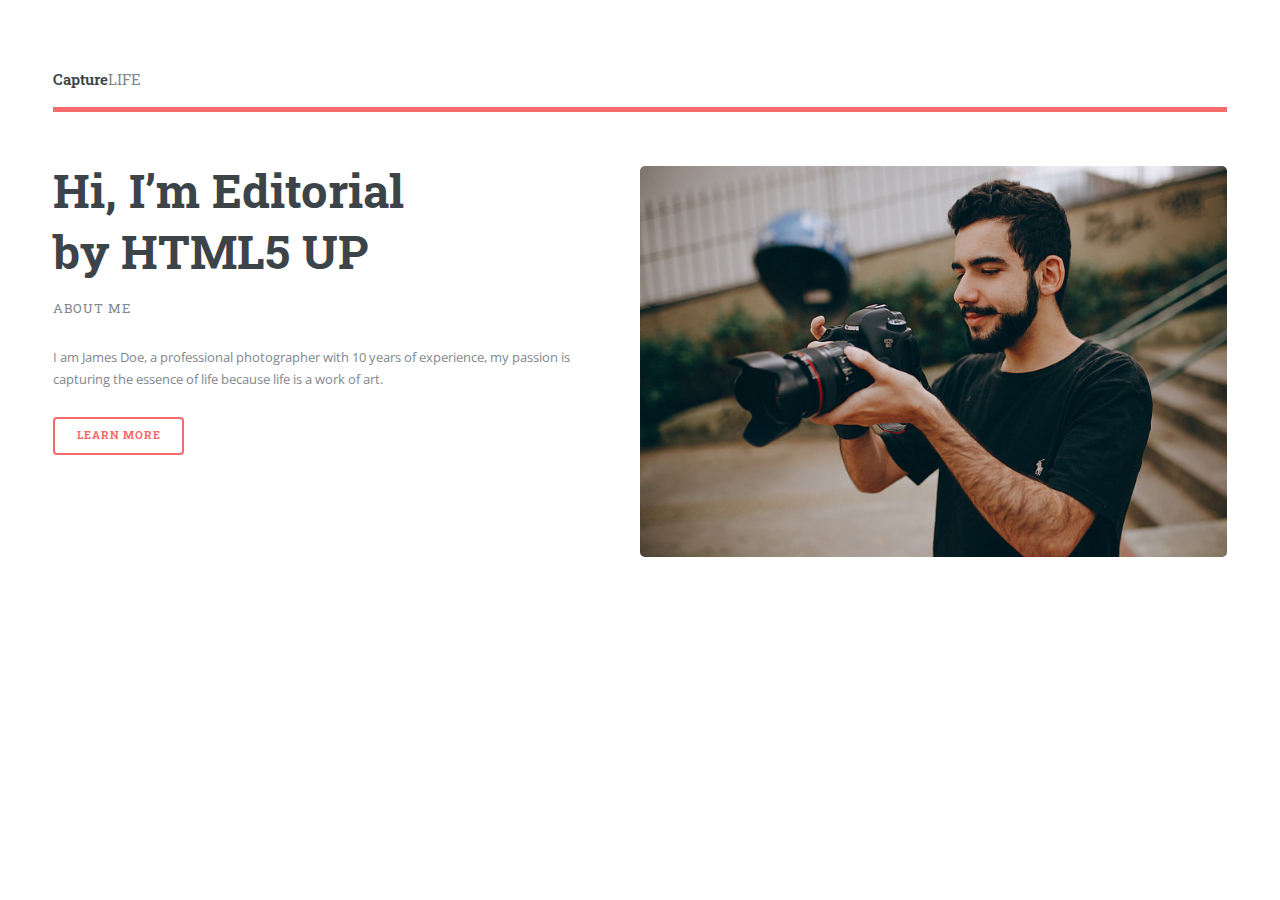
==== commit e0a9e5ab: "se agrego el menu en todas las paginas del sitio" ====
--- a/index.html
+++ b/index.html
@@ -57,7 +57,16 @@
 								
 
 							<!-- menu -->
-							
+							<nav id="menu">
+								<header class="major">
+									<h2>Menu</h2>
+								</header>
+								<ul>
+									<li><a href="index.html">Home</a></li>
+									<li><a href="gallery.html">Gallery</a></li>
+									<li><a href="contact.html">Contact</a></li>
+								</ul>
+						   </nav>
 							<!-- /menu -->	
 								
 							<!-- Section -->
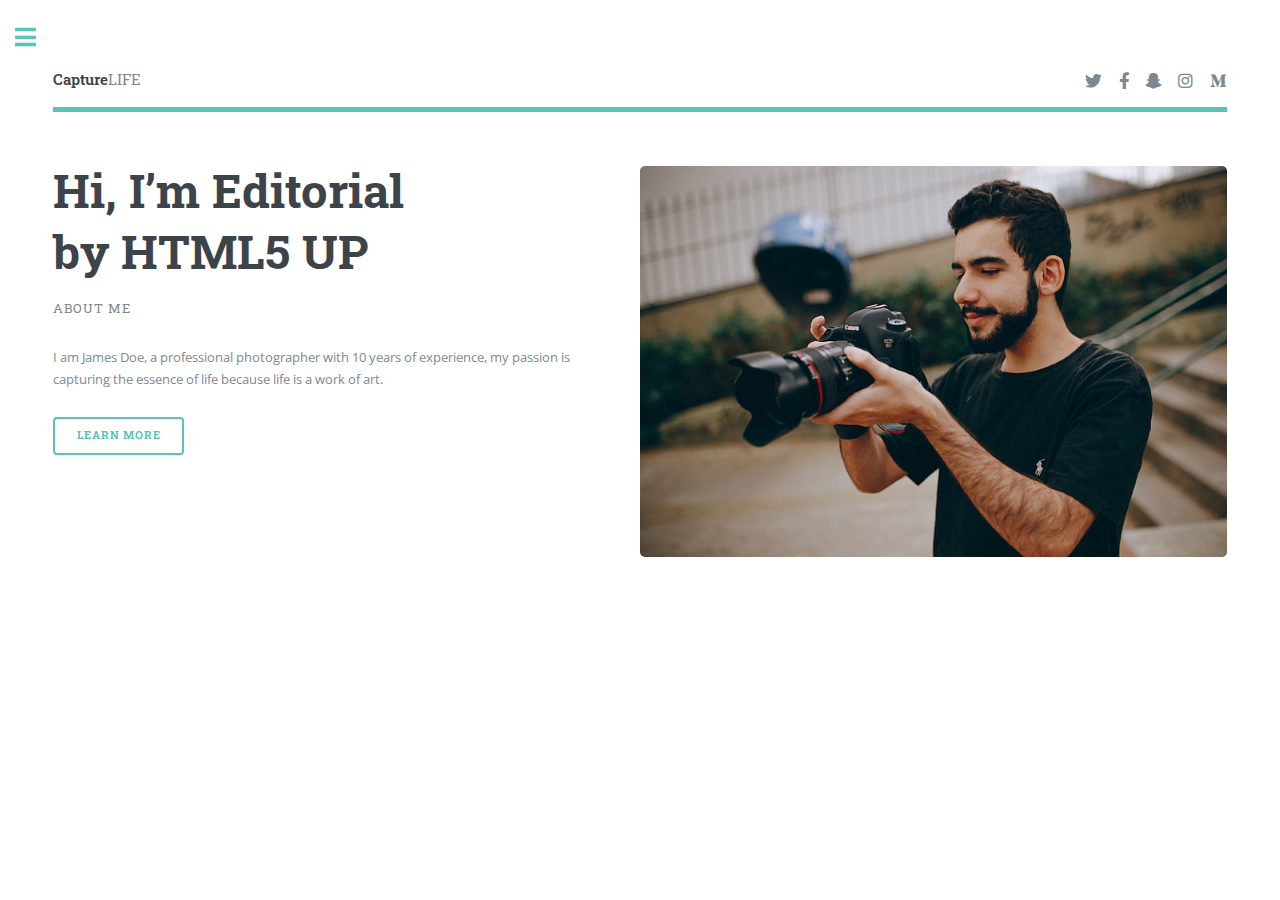
==== commit acdae581: "Se agrego el widget de busqueda" ====
--- a/index.html
+++ b/index.html
@@ -52,7 +52,11 @@
 						<div class="inner">
 
 							<!-- widget-search -->
-
+							<section id="search" class="alt">
+								<form method="post" action="#">
+									<input type="text" name="query" id="query" placeholder="Search" />
+								</form>
+							</section>
 							<!-- /widget-search -->
 								
 
--- a/assets/css/main.css
+++ b/assets/css/main.css
@@ -112,11 +112,11 @@
   -ms-transition: color 0.2s ease-in-out, border-bottom-color 0.2s ease-in-out;
   transition: color 0.2s ease-in-out, border-bottom-color 0.2s ease-in-out;
   border-bottom: dotted 1px;
-  color: #f56a6a;
+  color: #58c3bb;
   text-decoration: none; }
   a:hover {
-    border-bottom-color: #f56a6a;
-    color: #f56a6a !important; }
+    border-bottom-color: #58c3bb;
+    color: #58c3bb !important; }
     a:hover strong {
       color: inherit; }
 
@@ -998,7 +998,7 @@
   text-transform: uppercase; }
 
 header.major > :last-child {
-  border-bottom: solid 3px #f56a6a;
+  border-bottom: solid 3px #58c3bb;
   display: inline-block;
   margin: 0 0 2em 0;
   padding: 0 0.75em 0.5em 0; }
@@ -1376,7 +1376,7 @@
       font-family: 'Font Awesome 5 Free';
       font-weight: 400; }
     ul.contact li:before {
-      color: #f56a6a;
+      color: #58c3bb;
       display: inline-block;
       font-size: 1.5em;
       height: 1.125em;
@@ -1495,8 +1495,8 @@
   background-color: transparent;
   border-radius: 0.375em;
   border: 0;
-  box-shadow: inset 0 0 0 2px #f56a6a;
-  color: #f56a6a !important;
+  box-shadow: inset 0 0 0 2px #58c3bb;
+  color: #58c3bb !important;
   cursor: pointer;
   display: inline-block;
   font-family: "Roboto Slab", serif;
@@ -1553,7 +1553,7 @@
   input[type="button"].primary,
   button.primary,
   .button.primary {
-    background-color: #df2b2b;
+    background-color: #58c3bb;
     box-shadow: none;
     color: #ffffff !important; }
     input[type="submit"].primary:hover,
@@ -1561,13 +1561,13 @@
     input[type="button"].primary:hover,
     button.primary:hover,
     .button.primary:hover {
-      background-color: #f67878; }
+      background-color: #58c3bb; }
     input[type="submit"].primary:active,
     input[type="reset"].primary:active,
     input[type="button"].primary:active,
     button.primary:active,
     .button.primary:active {
-      background-color: #f45c5c; }
+      background-color: #58c3bb; }
   input[type="submit"].disabled, input[type="submit"]:disabled,
   input[type="reset"].disabled,
   input[type="reset"]:disabled,
@@ -1642,7 +1642,7 @@
       text-align: center;
       width: 10em; }
       .features article .icon:before {
-        color: #f56a6a;
+        color: #58c3bb;
         font-size: 2.75rem;
         position: relative;
         top: 0.05em; }
@@ -2075,7 +2075,7 @@
   display: -webkit-flex;
   display: -ms-flex;
   display: flex;
-  border-bottom: solid 5px #f56a6a;
+  border-bottom: solid 5px #58c3bb;
   padding: 6em 0 1em 0;
   position: relative; }
   #header > * {
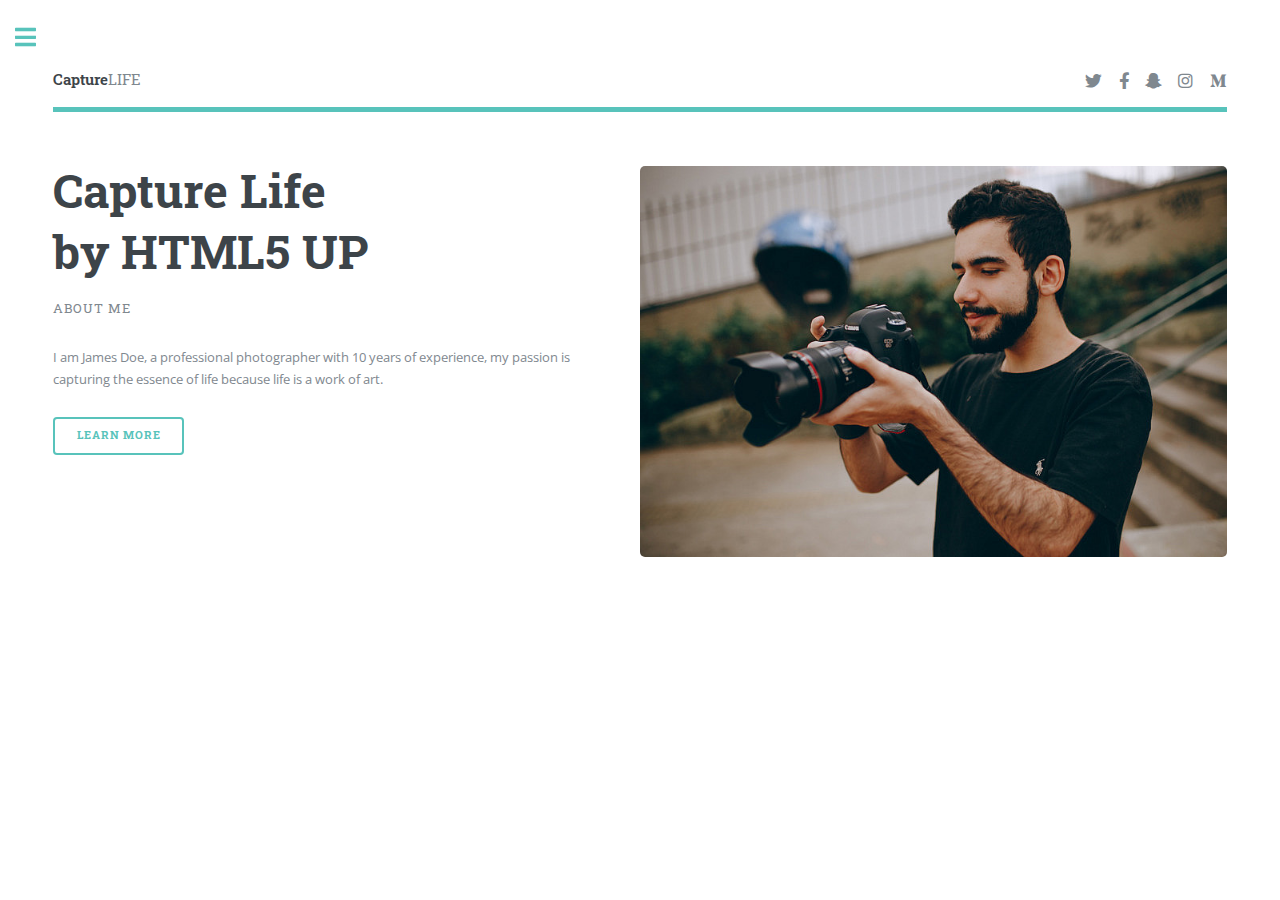
==== commit 75502ed4: "Se realizó un cambio desde Github" ====
--- a/index.html
+++ b/index.html
@@ -31,7 +31,7 @@
 								<section id="banner">
 									<div class="content">
 										<header>
-											<h1>Hi, I’m Editorial<br />
+											<h1>Capture Life<br />
 											by HTML5 UP</h1>
 											<p>About me</p>
 										</header>
@@ -80,7 +80,20 @@
 									</header>
 									
 									<!-- widget-minipost -->
-
+									<div class="mini-posts">
+										<article>
+											<a href="#" class="image"><img src="images/pic07.png" alt="" /></a>
+											<p>Look my photos on National Geographic</p>
+										</article>
+										<article>
+											<a href="#" class="image"><img src="images/pic08.png" alt="" /></a>
+											<p>Look my photos on Vogue.</p>
+										</article>
+										<article>
+											<a href="#" class="image"><img src="images/pic09.png" alt="" /></a>
+											<p>Look my photos on Intermodel.</p>
+										</article>
+									</div>
 							        <!-- /widget-minipost -->
 							        
 									<ul class="actions">
@@ -120,4 +133,4 @@
 			<script src="assets/js/main.js"></script>
 
 	</body>
-</html>+</html>
